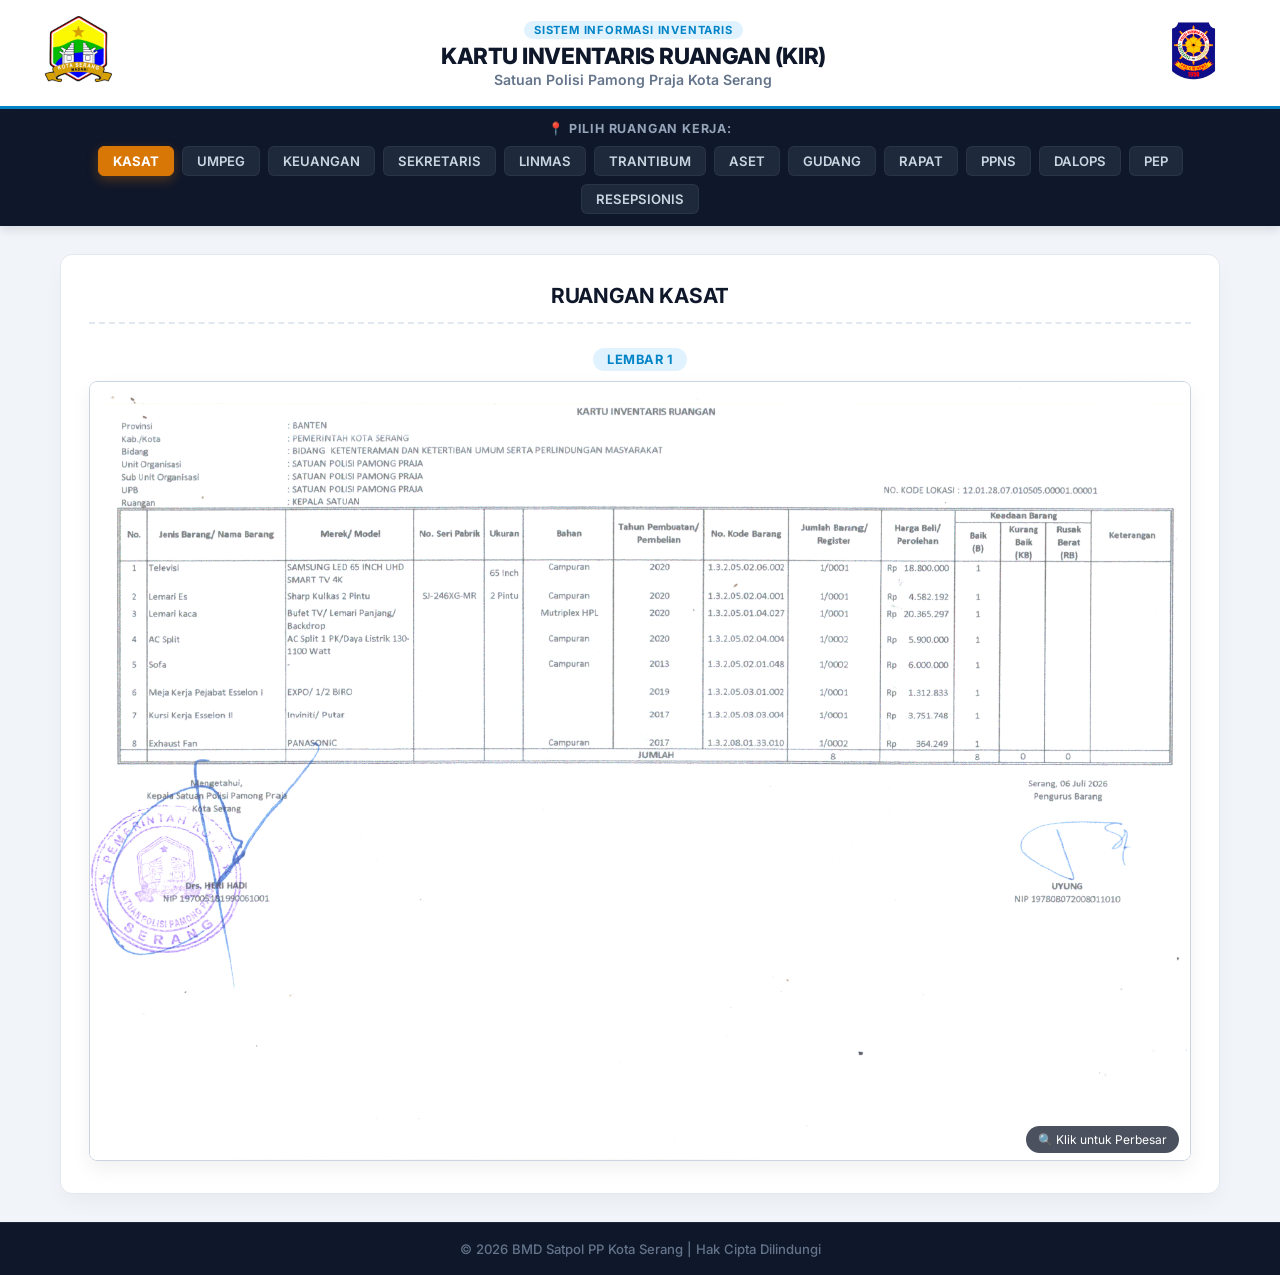
==== index.html @ b56b119c "Update index.html" ====
<!DOCTYPE html>
<html lang="id">
<head>
  <meta charset="UTF-8">
  <meta name="viewport" content="width=device-width, initial-scale=1.0, maximum-scale=1.0, user-scalable=no">
  <title>Sistem Kartu Inventaris Ruangan (KIR) - Satpol PP Kota Serang</title>
  
  <!-- Google Fonts -->
  <link rel="preconnect" href="https://fonts.googleapis.com">
  <link rel="preconnect" href="https://fonts.gstatic.com" crossorigin>
  <link href="https://fonts.googleapis.com/css2?family=Inter:wght@400;500;600;700;800&display=swap" rel="stylesheet">

  <!-- Panzoom Library -->
  <script src="https://unpkg.com/@panzoom/panzoom@4.5.1/dist/panzoom.min.js"></script>

  <style>
    /* RESET & BASE STYLES */
    * {
      margin: 0;
      padding: 0;
      box-sizing: border-box;
      font-family: 'Inter', system-ui, -apple-system, sans-serif;
    }

    body {
      background-color: #f1f5f9;
      color: #1e293b;
      display: flex;
      flex-direction: column;
      min-height: 100vh;
    }

    /* HEADER */
    .site-header {
      background: #ffffff;
      border-bottom: 3px solid #0284c7;
      padding: 16px 20px;
      box-shadow: 0 4px 15px rgba(0, 0, 0, 0.03);
    }

    .header-container {
      max-width: 1200px;
      margin: 0 auto;
      display: flex;
      justify-content: space-between;
      align-items: center;
      gap: 15px;
    }

    .logo-box { flex-shrink: 0; }
    .logo-box img { max-height: 70px; width: auto; object-fit: contain; }
    .header-title { text-align: center; flex: 1; }

    .badge-tag {
      display: inline-block;
      font-size: 0.7rem;
      font-weight: 700;
      letter-spacing: 0.8px;
      text-transform: uppercase;
      color: #0284c7;
      background-color: #e0f2fe;
      padding: 2px 10px;
      border-radius: 12px;
      margin-bottom: 4px;
    }

    .header-title h1 {
      font-size: 1.4rem;
      font-weight: 800;
      color: #0f172a;
      letter-spacing: -0.02em;
      line-height: 1.2;
    }

    .header-title p {
      font-size: 0.88rem;
      color: #64748b;
      font-weight: 600;
      margin-top: 2px;
    }

    /* NAVIGASI RUANGAN */
    .site-nav {
      background-color: #0f172a;
      padding: 12px 20px;
      box-shadow: 0 4px 10px rgba(0, 0, 0, 0.1);
    }

    .nav-container {
      max-width: 1200px;
      margin: 0 auto;
      display: flex;
      flex-direction: column;
      align-items: center;
      gap: 10px;
    }

    .nav-label {
      color: #94a3b8;
      font-size: 0.78rem;
      font-weight: 700;
      text-transform: uppercase;
      letter-spacing: 0.8px;
    }

    .nav-menu {
      list-style: none;
      display: flex;
      flex-wrap: wrap;
      justify-content: center;
      gap: 8px;
      width: 100%;
    }

    .nav-menu li button {
      background-color: #1e293b;
      color: #cbd5e1;
      border: 1px solid rgba(255, 255, 255, 0.05);
      padding: 6px 14px;
      font-size: 0.82rem;
      font-weight: 600;
      border-radius: 6px;
      cursor: pointer;
      transition: all 0.2s ease;
    }

    .nav-menu li button:hover {
      background-color: #0284c7;
      color: #ffffff;
      transform: translateY(-1px);
    }

    .nav-menu li button.active {
      background-color: #d97706;
      color: #ffffff;
      font-weight: 700;
      border-color: #d97706;
      box-shadow: 0 4px 12px rgba(217, 119, 6, 0.3);
    }

    /* KONTEN UTAMA */
    .main-content {
      flex: 1;
      padding: 28px 20px;
      max-width: 1200px;
      margin: 0 auto;
      width: 100%;
    }

    .card-container {
      background: #ffffff;
      padding: 28px;
      border-radius: 12px;
      box-shadow: 0 10px 25px -5px rgba(0, 0, 0, 0.05);
      border: 1px solid #e2e8f0;
    }

    .card-header {
      text-align: center;
      margin-bottom: 24px;
      border-bottom: 2px dashed #e2e8f0;
      padding-bottom: 14px;
    }

    .card-header h2 {
      font-size: 1.3rem;
      color: #0f172a;
      font-weight: 700;
      letter-spacing: -0.01em;
    }

    /* STACK LAYOUT GAMBAR */
    .image-wrapper.stack-layout {
      display: flex;
      flex-direction: column;
      align-items: center;
      gap: 30px;
    }

    .kir-item {
      width: 100%;
      display: flex;
      flex-direction: column;
      align-items: center;
    }

    .page-label {
      display: inline-block;
      font-weight: 700;
      color: #0284c7;
      font-size: 0.8rem;
      margin-bottom: 10px;
      background-color: #e0f2fe;
      padding: 4px 14px;
      border-radius: 20px;
      text-transform: uppercase;
      letter-spacing: 0.5px;
    }

    .image-container {
      position: relative;
      cursor: zoom-in;
      display: inline-block;
      max-width: 100%;
    }

    .kir-image {
      max-width: 100%;
      height: auto;
      border: 1px solid #cbd5e1;
      border-radius: 8px;
      box-shadow: 0 8px 20px rgba(0, 0, 0, 0.06);
      transition: transform 0.2s ease;
      /* Ringan di RAM */
      will-change: transform;
    }

    .image-container:hover .kir-image {
      transform: scale(1.01);
    }

    .zoom-hint {
      position: absolute;
      bottom: 12px;
      right: 12px;
      background: rgba(15, 23, 42, 0.75);
      color: #fff;
      font-size: 0.75rem;
      padding: 6px 12px;
      border-radius: 20px;
      backdrop-filter: blur(4px);
      pointer-events: none;
    }

    /* MODAL LIGHTBOX FULLSCREEN */
    .modal-overlay {
      display: none;
      position: fixed;
      z-index: 9999;
      left: 0;
      top: 0;
      width: 100%;
      height: 100%;
      background-color: rgba(15, 23, 42, 0.96);
      backdrop-filter: blur(5px);
      overflow: hidden;
      touch-action: none;
    }

    .modal-overlay.active {
      display: flex;
      justify-content: center;
      align-items: center;
    }

    .modal-controls {
      position: absolute;
      top: 20px;
      left: 50%;
      transform: translateX(-50%);
      display: flex;
      gap: 10px;
      z-index: 10001;
      background: rgba(30, 41, 59, 0.85);
      padding: 8px 16px;
      border-radius: 30px;
      border: 1px solid rgba(255, 255, 255, 0.1);
      box-shadow: 0 10px 25px rgba(0,0,0,0.3);
      align-items: center;
    }

    .modal-btn {
      background: #1e293b;
      color: #ffffff;
      border: 1px solid rgba(255, 255, 255, 0.2);
      padding: 8px 16px;
      font-size: 0.85rem;
      font-weight: 600;
      border-radius: 20px;
      cursor: pointer;
      transition: all 0.2s ease;
    }

    .modal-btn:hover {
      background: #0284c7;
    }

    .modal-btn.close-btn {
      background: #ef4444;
      border-color: #ef4444;
    }

    .modal-btn.close-btn:hover {
      background: #dc2626;
    }

    /* TOMBOL NAVIGASI LEMBAR DALAM MODAL */
    .modal-nav-btn {
      position: absolute;
      top: 50%;
      transform: translateY(-50%);
      z-index: 10001;
      background: rgba(30, 41, 59, 0.8);
      color: #ffffff;
      border: 1px solid rgba(255, 255, 255, 0.2);
      width: 48px;
      height: 48px;
      border-radius: 50%;
      font-size: 1.2rem;
      display: flex;
      justify-content: center;
      align-items: center;
      cursor: pointer;
      transition: all 0.2s ease;
      box-shadow: 0 4px 15px rgba(0,0,0,0.4);
    }

    .modal-nav-btn:hover {
      background: #0284c7;
      transform: translateY(-50%) scale(1.1);
    }

    .modal-nav-prev { left: 20px; }
    .modal-nav-next { right: 20px; }

    .modal-page-info {
      color: #38bdf8;
      font-size: 0.85rem;
      font-weight: 700;
      padding: 0 8px;
    }

    .modal-img-viewport {
      width: 100vw;
      height: 100vh;
      display: flex;
      justify-content: center;
      align-items: center;
      overflow: hidden;
      touch-action: none;
    }

    .panzoom-wrapper {
      width: 100%;
      height: 100%;
      display: flex;
      justify-content: center;
      align-items: center;
      will-change: transform;
    }

    .panzoom-wrapper img {
      max-width: 90vw;
      max-height: 85vh;
      object-fit: contain;
      border-radius: 4px;
      box-shadow: 0 20px 25px -5px rgba(0,0,0,0.5);
    }

    /* FOOTER */
    .site-footer {
      background-color: #0f172a;
      color: #64748b;
      text-align: center;
      padding: 18px 20px;
      font-size: 0.82rem;
      font-weight: 500;
      margin-top: auto;
      border-top: 1px solid #1e293b;
    }

    /* RESPONSIVE DESIGN (HP) */
    @media (max-width: 768px) {
      .site-header { padding: 10px 12px; }
      .header-container { flex-direction: row !important; justify-content: space-between; align-items: center; gap: 6px; }
      .logo-box img { max-height: 42px; }
      .badge-tag { font-size: 0.58rem; padding: 1px 6px; margin-bottom: 2px; }
      .header-title h1 { font-size: 0.85rem; line-height: 1.15; }
      .header-title p { font-size: 0.68rem; }
      .main-content { padding: 15px 10px; }
      .card-container { padding: 15px 10px; }
      .nav-menu li button { font-size: 0.75rem; padding: 5px 10px; }
      .modal-controls { top: 10px; width: 95%; justify-content: center; flex-wrap: wrap; gap: 4px; padding: 6px 10px; }
      .modal-btn { padding: 5px 8px; font-size: 0.7rem; }
      .modal-nav-btn { width: 38px; height: 38px; font-size: 1rem; }
      .modal-nav-prev { left: 8px; }
      .modal-nav-next { right: 8px; }
    }
  </style>
</head>
<body>

  <!-- HEADER -->
  <header class="site-header">
    <div class="header-container">
      <div class="logo-box logo-left">
        <img src="kotaserang.png" alt="Logo Kota Serang">
      </div>
      
      <div class="header-title">
        <span class="badge-tag">Sistem Informasi Inventaris</span>
        <h1>KARTU INVENTARIS RUANGAN (KIR)</h1>
        <p>Satuan Polisi Pamong Praja Kota Serang</p>
      </div>

      <div class="logo-box logo-right">
        <img src="polpp.png" alt="Logo Satpol PP">
      </div>
    </div>
  </header>

  <!-- NAVIGASI RUANGAN -->
  <nav class="site-nav">
    <div class="nav-container">
      <span class="nav-label">📍 Pilih Ruangan Kerja:</span>
      <ul class="nav-menu">
        <li><button class="nav-btn active" onclick="gantiRuangan('KASAT', 'kasat.png', '', event)">KASAT</button></li>
        <li><button class="nav-btn" onclick="gantiRuangan('UMPEG', 'umpeg-1.png', 'umpeg-2.png', event)">UMPEG</button></li>
        <li><button class="nav-btn" onclick="gantiRuangan('KEUANGAN', 'keuangan-1.png', 'keuangan-2.png', event)">KEUANGAN</button></li>
        <li><button class="nav-btn" onclick="gantiRuangan('SEKRETARIS', 'sekretaris.png', '', event)">SEKRETARIS</button></li>
        <li><button class="nav-btn" onclick="gantiRuangan('LINMAS', 'linmas-1.png', 'linmas-2.png', event)">LINMAS</button></li>
        <li><button class="nav-btn" onclick="gantiRuangan('TRANTIBUM', 'trantibum-1.png', 'trantibum-2.png', event)">TRANTIBUM</button></li>
        <li><button class="nav-btn" onclick="gantiRuangan('ASET', 'aset-1.png', 'aset-2.png', event)">ASET</button></li>
        <li><button class="nav-btn" onclick="gantiRuangan('GUDANG', 'gudang-1.png', 'gudang-2.png', event)">GUDANG</button></li>
        <li><button class="nav-btn" onclick="gantiRuangan('RAPAT', 'rapat.png', '', event)">RAPAT</button></li>
        <li><button class="nav-btn" onclick="gantiRuangan('PPNS', 'ppns.png', '', event)">PPNS</button></li>
        <li><button class="nav-btn" onclick="gantiRuangan('DALOPS', 'dalops.png', '', event)">DALOPS</button></li>
        <li><button class="nav-btn" onclick="gantiRuangan('PEP', 'pep.png', '', event)">PEP</button></li>
        <li><button class="nav-btn" onclick="gantiRuangan('RESEPSIONIS', 'resepsionis.png', '', event)">RESEPSIONIS</button></li>
      </ul>
    </div>
  </nav>

  <!-- KONTEN UTAMA -->
  <main class="main-content">
    <section class="card-container">
      <div class="card-header">
        <h2 id="judul-ruangan">RUANGAN KASAT</h2>
      </div>
      
      <div class="image-wrapper stack-layout">
        
        <!-- Lembar 1 -->
        <div class="kir-item" id="container-lembar-1">
          <span class="page-label" id="label-lembar-1">Lembar 1</span>
          <div class="image-container" onclick="bukaZoom(1)">
            <img id="gambar-kir-1" src="kasat.png" alt="Gambar KIR Lembar 1" class="kir-image" loading="lazy">
            <span class="zoom-hint">🔍 Klik untuk Perbesar</span>
          </div>
        </div>

        <!-- Lembar 2 -->
        <div class="kir-item" id="container-lembar-2" style="display: none;">
          <span class="page-label">Lembar 2</span>
          <div class="image-container" onclick="bukaZoom(2)">
            <img id="gambar-kir-2" src="" alt="Gambar KIR Lembar 2" class="kir-image" loading="lazy">
            <span class="zoom-hint">🔍 Klik untuk Perbesar</span>
          </div>
        </div>

      </div>
    </section>
  </main>

  <!-- MODAL FULLSCREEN ZOOM -->
  <div id="modal-zoom" class="modal-overlay">
    <!-- Kontrol Atas -->
    <div class="modal-controls">
      <button class="modal-btn" onclick="zoomInSafe()">➕ Zoom In</button>
      <button class="modal-btn" onclick="zoomOutSafe()">➖ Zoom Out</button>
      <button class="modal-btn" onclick="resetSafe()">🔄 Reset</button>
      <span class="modal-page-info" id="modal-page-indicator">Hal 1/2</span>
      <button class="modal-btn close-btn" onclick="tutupZoom()">✖ Tutup (Esc)</button>
    </div>

    <!-- Navigasi Panah Samping (Layar Modal) -->
    <button class="modal-nav-btn modal-nav-prev" id="btn-modal-prev" onclick="pindahLembarModal(-1)">❮</button>
    <button class="modal-nav-btn modal-nav-next" id="btn-modal-next" onclick="pindahLembarModal(1)">❯</button>

    <div class="modal-img-viewport" id="viewport-container">
      <div class="panzoom-wrapper" id="panzoom-target">
        <img id="img-modal-target" src="" alt="Zoom KIR">
      </div>
    </div>
  </div>

  <!-- FOOTER -->
  <footer class="site-footer">
    <p>&copy; 2026 BMD Satpol PP Kota Serang | Hak Cipta Dilindungi</p>
  </footer>

  <!-- JAVASCRIPT MEMORY OPTIMIZED ENGINE -->
  <script>
    let panzoomInstance = null;
    let lembarAktifModal = 1;
    let totalLembarRuangan = 1;

    const target = document.getElementById('panzoom-target');
    const viewportContainer = document.getElementById('viewport-container');
    const imgModalTarget = document.getElementById('img-modal-target');

    // Fungsi pembersihan memori Panzoom & Event Wheel
    function cleanupPanzoom() {
      if (panzoomInstance) {
        try {
          viewportContainer.removeEventListener('wheel', panzoomInstance.zoomWithWheel);
          panzoomInstance.destroy();
        } catch (err) {
          console.warn('Cleanup error:', err);
        }
        panzoomInstance = null;
      }
    }

    function initPanzoom() {
      cleanupPanzoom(); // Hapus instance lama dari RAM
      
      panzoomInstance = Panzoom(target, {
        maxScale: 4,
        minScale: 1,
        contain: 'outside',
        startScale: 1,
        cursor: 'move',
        step: 0.3
      });

      viewportContainer.addEventListener('wheel', panzoomInstance.zoomWithWheel, { passive: true });
    }

    function zoomInSafe() { if (panzoomInstance) panzoomInstance.zoomIn(); }
    function zoomOutSafe() { if (panzoomInstance) panzoomInstance.zoomOut(); }
    function resetSafe() { if (panzoomInstance) panzoomInstance.reset(); }

    function gantiRuangan(namaRuangan, gambar1, gambar2, evt) {
      document.getElementById('judul-ruangan').innerText = 'RUANGAN ' + namaRuangan;
      
      const img1 = document.getElementById('gambar-kir-1');
      const img2 = document.getElementById('gambar-kir-2');
      const containerLembar2 = document.getElementById('container-lembar-2');
      const labelLembar1 = document.getElementById('label-lembar-1');

      img1.src = gambar1;

      if (gambar2 && gambar2 !== '') {
        img2.src = gambar2;
        containerLembar2.style.display = 'flex';
        labelLembar1.style.display = 'inline-block';
        labelLembar1.innerText = 'Lembar 1';
        totalLembarRuangan = 2;
      } else {
        img2.src = ''; // Kosongkan src untuk melepas memori RAM
        containerLembar2.style.display = 'none';
        labelLembar1.style.display = 'none';
        totalLembarRuangan = 1;
      }

      const buttons = document.querySelectorAll('.nav-btn');
      buttons.forEach(btn => btn.classList.remove('active'));
      if (evt && evt.target) {
        evt.target.classList.add('active');
      }
    }

    function bukaZoom(nomorLembar) {
      lembarAktifModal = nomorLembar;
      updateTampilanModal();

      document.getElementById('modal-zoom').classList.add('active');
      document.body.style.overflow = 'hidden';

      // Inisialisasi setelah modal terlihat sempurna
      requestAnimationFrame(() => {
        initPanzoom();
      });
    }

    function pindahLembarModal(direction) {
      let lembarBaru = lembarAktifModal + direction;
      if (lembarBaru >= 1 && lembarBaru <= totalLembarRuangan) {
        lembarAktifModal = lembarBaru;
        updateTampilanModal();
        if (panzoomInstance) {
          panzoomInstance.reset();
        }
      }
    }

    function updateTampilanModal() {
      const srcGambar = document.getElementById('gambar-kir-' + lembarAktifModal).src;
      imgModalTarget.src = srcGambar;

      const btnPrev = document.getElementById('btn-modal-prev');
      const btnNext = document.getElementById('btn-modal-next');
      const indicator = document.getElementById('modal-page-indicator');

      if (totalLembarRuangan > 1) {
        btnPrev.style.display = lembarAktifModal === 1 ? 'none' : 'flex';
        btnNext.style.display = lembarAktifModal === totalLembarRuangan ? 'none' : 'flex';
        indicator.style.display = 'inline-block';
        indicator.innerText = `Hal ${lembarAktifModal}/${totalLembarRuangan}`;
      } else {
        btnPrev.style.display = 'none';
        btnNext.style.display = 'none';
        indicator.style.display = 'none';
      }
    }

    function tutupZoom() {
      document.getElementById('modal-zoom').classList.remove('active');
      document.body.style.overflow = 'auto';

      // PEMBERSIHAN MEMORI RAM (GARBAGE COLLECTION BROWSER)
      cleanupPanzoom();
      imgModalTarget.src = ''; // Putus tautan gambar dari layar
    }

    document.addEventListener('keydown', function(e) {
      const modal = document.getElementById('modal-zoom');
      if (!modal.classList.contains('active')) return;

      if (e.key === 'Escape') tutupZoom();
      if (e.key === 'ArrowLeft') pindahLembarModal(-1);
      if (e.key === 'ArrowRight') pindahLembarModal(1);
    });
  </script>

</body>
</html>
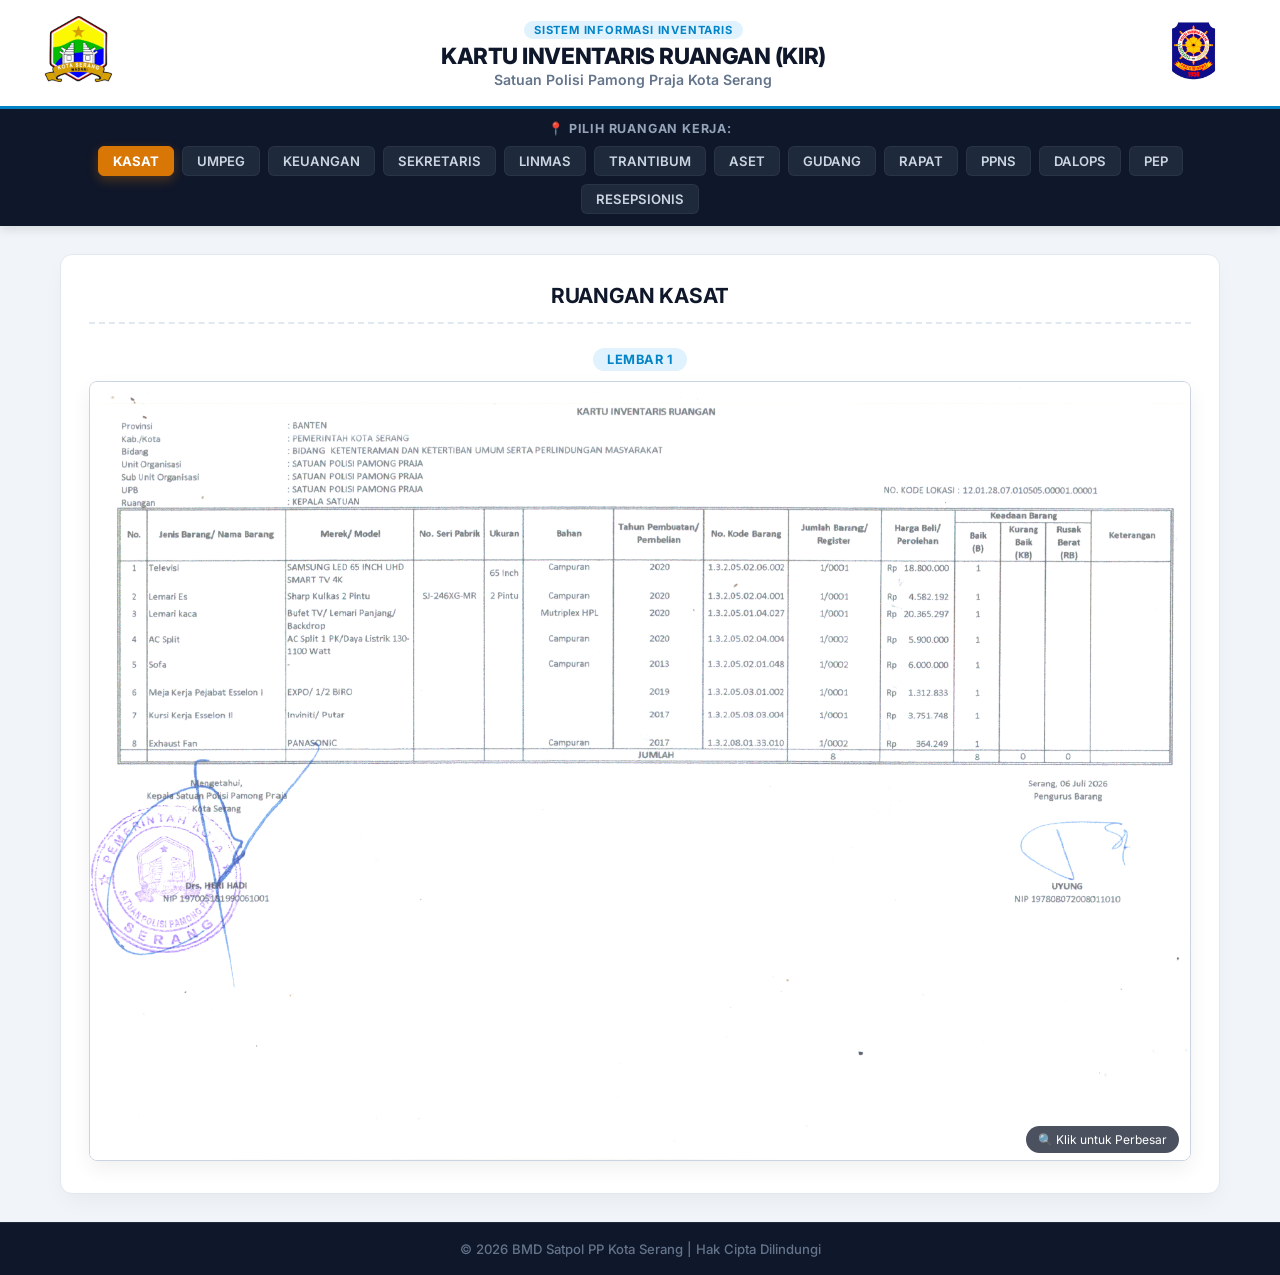
==== commit c8be304a: "Update index.html" ====
--- a/index.html
+++ b/index.html
@@ -10,7 +10,7 @@
   <link rel="preconnect" href="https://fonts.gstatic.com" crossorigin>
   <link href="https://fonts.googleapis.com/css2?family=Inter:wght@400;500;600;700;800&display=swap" rel="stylesheet">
 
-  <!-- Panzoom Library -->
+  <!-- Panzoom Library untuk Zoom Touch Screen Stabil -->
   <script src="https://unpkg.com/@panzoom/panzoom@4.5.1/dist/panzoom.min.js"></script>
 
   <style>
@@ -211,8 +211,8 @@
       border-radius: 8px;
       box-shadow: 0 8px 20px rgba(0, 0, 0, 0.06);
       transition: transform 0.2s ease;
-      /* Ringan di RAM */
-      will-change: transform;
+      image-rendering: -webkit-optimize-contrast;
+      image-rendering: crisp-edges;
     }
 
     .image-container:hover .kir-image {
@@ -346,7 +346,6 @@
       display: flex;
       justify-content: center;
       align-items: center;
-      will-change: transform;
     }
 
     .panzoom-wrapper img {
@@ -355,6 +354,8 @@
       object-fit: contain;
       border-radius: 4px;
       box-shadow: 0 20px 25px -5px rgba(0,0,0,0.5);
+      image-rendering: -webkit-optimize-contrast;
+      image-rendering: high-quality;
     }
 
     /* FOOTER */
@@ -466,9 +467,9 @@
   <div id="modal-zoom" class="modal-overlay">
     <!-- Kontrol Atas -->
     <div class="modal-controls">
-      <button class="modal-btn" onclick="zoomInSafe()">➕ Zoom In</button>
-      <button class="modal-btn" onclick="zoomOutSafe()">➖ Zoom Out</button>
-      <button class="modal-btn" onclick="resetSafe()">🔄 Reset</button>
+      <button class="modal-btn" onclick="panzoom.zoomIn()">➕ Zoom In</button>
+      <button class="modal-btn" onclick="panzoom.zoomOut()">➖ Zoom Out</button>
+      <button class="modal-btn" onclick="panzoom.reset()">🔄 Reset</button>
       <span class="modal-page-info" id="modal-page-indicator">Hal 1/2</span>
       <button class="modal-btn close-btn" onclick="tutupZoom()">✖ Tutup (Esc)</button>
     </div>
@@ -489,34 +490,20 @@
     <p>&copy; 2026 BMD Satpol PP Kota Serang | Hak Cipta Dilindungi</p>
   </footer>
 
-  <!-- JAVASCRIPT MEMORY OPTIMIZED ENGINE -->
+  <!-- JAVASCRIPT LOGIK NAVIGASI MODAL & ZOOM -->
   <script>
-    let panzoomInstance = null;
+    let panzoom;
     let lembarAktifModal = 1;
     let totalLembarRuangan = 1;
 
     const target = document.getElementById('panzoom-target');
     const viewportContainer = document.getElementById('viewport-container');
-    const imgModalTarget = document.getElementById('img-modal-target');
-
-    // Fungsi pembersihan memori Panzoom & Event Wheel
-    function cleanupPanzoom() {
-      if (panzoomInstance) {
-        try {
-          viewportContainer.removeEventListener('wheel', panzoomInstance.zoomWithWheel);
-          panzoomInstance.destroy();
-        } catch (err) {
-          console.warn('Cleanup error:', err);
-        }
-        panzoomInstance = null;
-      }
-    }
 
     function initPanzoom() {
-      cleanupPanzoom(); // Hapus instance lama dari RAM
+      if (panzoom) panzoom.destroy();
       
-      panzoomInstance = Panzoom(target, {
-        maxScale: 4,
+      panzoom = Panzoom(target, {
+        maxScale: 6,
         minScale: 1,
         contain: 'outside',
         startScale: 1,
@@ -524,31 +511,23 @@
         step: 0.3
       });
 
-      viewportContainer.addEventListener('wheel', panzoomInstance.zoomWithWheel, { passive: true });
-    }
-
-    function zoomInSafe() { if (panzoomInstance) panzoomInstance.zoomIn(); }
-    function zoomOutSafe() { if (panzoomInstance) panzoomInstance.zoomOut(); }
-    function resetSafe() { if (panzoomInstance) panzoomInstance.reset(); }
+      viewportContainer.addEventListener('wheel', panzoom.zoomWithWheel);
+    }
 
     function gantiRuangan(namaRuangan, gambar1, gambar2, evt) {
       document.getElementById('judul-ruangan').innerText = 'RUANGAN ' + namaRuangan;
-      
-      const img1 = document.getElementById('gambar-kir-1');
-      const img2 = document.getElementById('gambar-kir-2');
+      document.getElementById('gambar-kir-1').src = gambar1;
+
       const containerLembar2 = document.getElementById('container-lembar-2');
       const labelLembar1 = document.getElementById('label-lembar-1');
 
-      img1.src = gambar1;
-
       if (gambar2 && gambar2 !== '') {
-        img2.src = gambar2;
+        document.getElementById('gambar-kir-2').src = gambar2;
         containerLembar2.style.display = 'flex';
         labelLembar1.style.display = 'inline-block';
         labelLembar1.innerText = 'Lembar 1';
         totalLembarRuangan = 2;
       } else {
-        img2.src = ''; // Kosongkan src untuk melepas memori RAM
         containerLembar2.style.display = 'none';
         labelLembar1.style.display = 'none';
         totalLembarRuangan = 1;
@@ -568,10 +547,10 @@
       document.getElementById('modal-zoom').classList.add('active');
       document.body.style.overflow = 'hidden';
 
-      // Inisialisasi setelah modal terlihat sempurna
-      requestAnimationFrame(() => {
+      setTimeout(() => {
         initPanzoom();
-      });
+        panzoom.reset();
+      }, 50);
     }
 
     function pindahLembarModal(direction) {
@@ -579,15 +558,14 @@
       if (lembarBaru >= 1 && lembarBaru <= totalLembarRuangan) {
         lembarAktifModal = lembarBaru;
         updateTampilanModal();
-        if (panzoomInstance) {
-          panzoomInstance.reset();
-        }
+        if (panzoom) panzoom.reset();
       }
     }
 
     function updateTampilanModal() {
+      const imgTarget = document.getElementById('img-modal-target');
       const srcGambar = document.getElementById('gambar-kir-' + lembarAktifModal).src;
-      imgModalTarget.src = srcGambar;
+      imgTarget.src = srcGambar;
 
       const btnPrev = document.getElementById('btn-modal-prev');
       const btnNext = document.getElementById('btn-modal-next');
@@ -608,16 +586,10 @@
     function tutupZoom() {
       document.getElementById('modal-zoom').classList.remove('active');
       document.body.style.overflow = 'auto';
-
-      // PEMBERSIHAN MEMORI RAM (GARBAGE COLLECTION BROWSER)
-      cleanupPanzoom();
-      imgModalTarget.src = ''; // Putus tautan gambar dari layar
+      if (panzoom) panzoom.reset();
     }
 
     document.addEventListener('keydown', function(e) {
-      const modal = document.getElementById('modal-zoom');
-      if (!modal.classList.contains('active')) return;
-
       if (e.key === 'Escape') tutupZoom();
       if (e.key === 'ArrowLeft') pindahLembarModal(-1);
       if (e.key === 'ArrowRight') pindahLembarModal(1);
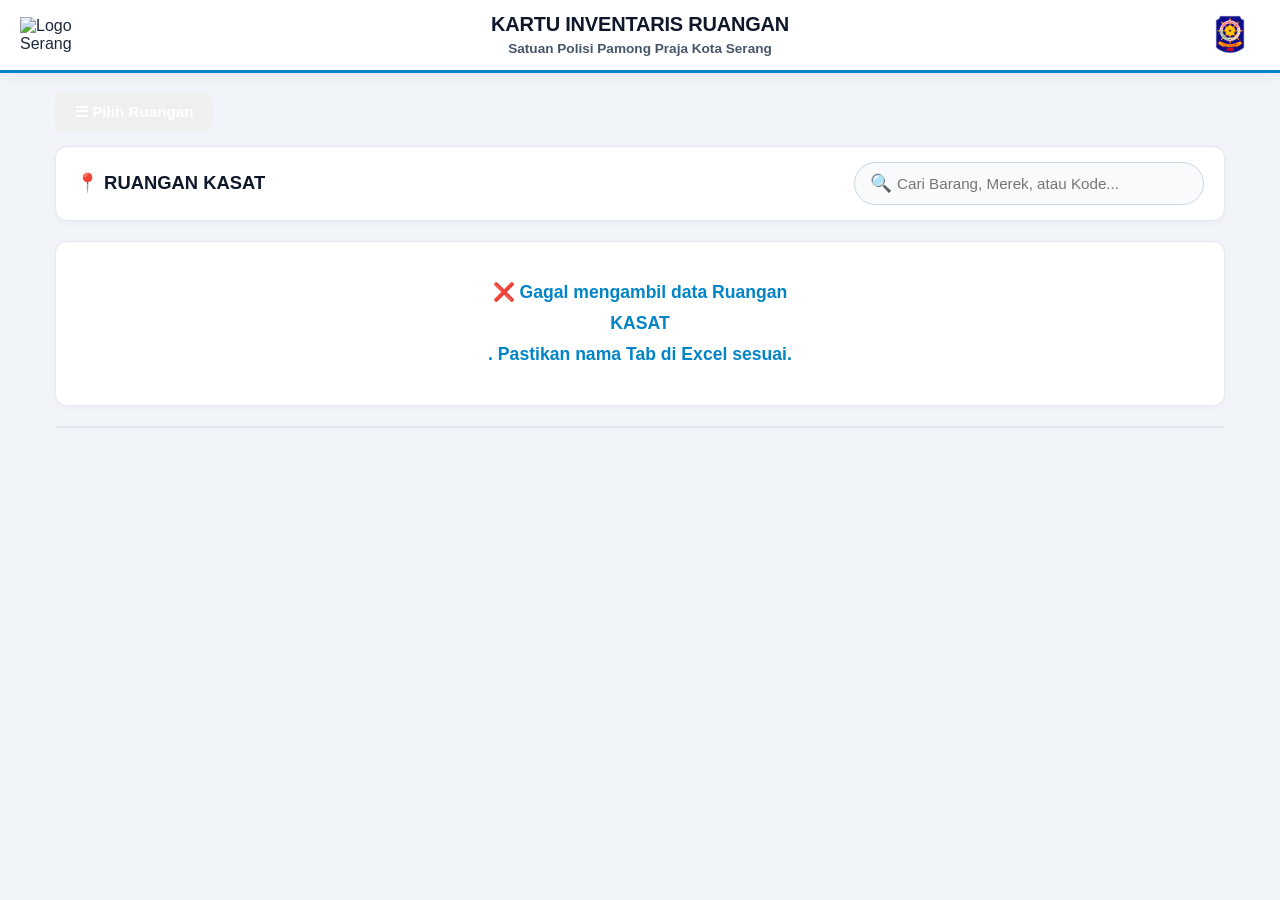
==== commit 61071d3b: "Create index.html" ====
--- a/index.html
+++ b/index.html
@@ -1,600 +1,382 @@
-<!DOCTYPE html>
-<html lang="id">
-<head>
-  <meta charset="UTF-8">
-  <meta name="viewport" content="width=device-width, initial-scale=1.0, maximum-scale=1.0, user-scalable=no">
-  <title>Sistem Kartu Inventaris Ruangan (KIR) - Satpol PP Kota Serang</title>
-  
-  <!-- Google Fonts -->
-  <link rel="preconnect" href="https://fonts.googleapis.com">
-  <link rel="preconnect" href="https://fonts.gstatic.com" crossorigin>
-  <link href="https://fonts.googleapis.com/css2?family=Inter:wght@400;500;600;700;800&display=swap" rel="stylesheet">
-
-  <!-- Panzoom Library untuk Zoom Touch Screen Stabil -->
-  <script src="https://unpkg.com/@panzoom/panzoom@4.5.1/dist/panzoom.min.js"></script>
-
-  <style>
-    /* RESET & BASE STYLES */
-    * {
-      margin: 0;
-      padding: 0;
-      box-sizing: border-box;
-      font-family: 'Inter', system-ui, -apple-system, sans-serif;
-    }
-
-    body {
-      background-color: #f1f5f9;
-      color: #1e293b;
-      display: flex;
-      flex-direction: column;
-      min-height: 100vh;
-    }
-
-    /* HEADER */
-    .site-header {
-      background: #ffffff;
-      border-bottom: 3px solid #0284c7;
-      padding: 16px 20px;
-      box-shadow: 0 4px 15px rgba(0, 0, 0, 0.03);
-    }
-
-    .header-container {
-      max-width: 1200px;
-      margin: 0 auto;
-      display: flex;
-      justify-content: space-between;
-      align-items: center;
-      gap: 15px;
-    }
-
-    .logo-box { flex-shrink: 0; }
-    .logo-box img { max-height: 70px; width: auto; object-fit: contain; }
-    .header-title { text-align: center; flex: 1; }
-
-    .badge-tag {
-      display: inline-block;
-      font-size: 0.7rem;
-      font-weight: 700;
-      letter-spacing: 0.8px;
-      text-transform: uppercase;
-      color: #0284c7;
-      background-color: #e0f2fe;
-      padding: 2px 10px;
-      border-radius: 12px;
-      margin-bottom: 4px;
-    }
-
-    .header-title h1 {
-      font-size: 1.4rem;
-      font-weight: 800;
-      color: #0f172a;
-      letter-spacing: -0.02em;
-      line-height: 1.2;
-    }
-
-    .header-title p {
-      font-size: 0.88rem;
-      color: #64748b;
-      font-weight: 600;
-      margin-top: 2px;
-    }
-
-    /* NAVIGASI RUANGAN */
-    .site-nav {
-      background-color: #0f172a;
-      padding: 12px 20px;
-      box-shadow: 0 4px 10px rgba(0, 0, 0, 0.1);
-    }
-
-    .nav-container {
-      max-width: 1200px;
-      margin: 0 auto;
-      display: flex;
-      flex-direction: column;
-      align-items: center;
-      gap: 10px;
-    }
-
-    .nav-label {
-      color: #94a3b8;
-      font-size: 0.78rem;
-      font-weight: 700;
-      text-transform: uppercase;
-      letter-spacing: 0.8px;
-    }
-
-    .nav-menu {
-      list-style: none;
-      display: flex;
-      flex-wrap: wrap;
-      justify-content: center;
-      gap: 8px;
-      width: 100%;
-    }
-
-    .nav-menu li button {
-      background-color: #1e293b;
-      color: #cbd5e1;
-      border: 1px solid rgba(255, 255, 255, 0.05);
-      padding: 6px 14px;
-      font-size: 0.82rem;
-      font-weight: 600;
-      border-radius: 6px;
-      cursor: pointer;
-      transition: all 0.2s ease;
-    }
-
-    .nav-menu li button:hover {
-      background-color: #0284c7;
-      color: #ffffff;
-      transform: translateY(-1px);
-    }
-
-    .nav-menu li button.active {
-      background-color: #d97706;
-      color: #ffffff;
-      font-weight: 700;
-      border-color: #d97706;
-      box-shadow: 0 4px 12px rgba(217, 119, 6, 0.3);
-    }
-
-    /* KONTEN UTAMA */
-    .main-content {
-      flex: 1;
-      padding: 28px 20px;
-      max-width: 1200px;
-      margin: 0 auto;
-      width: 100%;
-    }
-
-    .card-container {
-      background: #ffffff;
-      padding: 28px;
-      border-radius: 12px;
-      box-shadow: 0 10px 25px -5px rgba(0, 0, 0, 0.05);
-      border: 1px solid #e2e8f0;
-    }
-
-    .card-header {
-      text-align: center;
-      margin-bottom: 24px;
-      border-bottom: 2px dashed #e2e8f0;
-      padding-bottom: 14px;
-    }
-
-    .card-header h2 {
-      font-size: 1.3rem;
-      color: #0f172a;
-      font-weight: 700;
-      letter-spacing: -0.01em;
-    }
-
-    /* STACK LAYOUT GAMBAR */
-    .image-wrapper.stack-layout {
-      display: flex;
-      flex-direction: column;
-      align-items: center;
-      gap: 30px;
-    }
-
-    .kir-item {
-      width: 100%;
-      display: flex;
-      flex-direction: column;
-      align-items: center;
-    }
-
-    .page-label {
-      display: inline-block;
-      font-weight: 700;
-      color: #0284c7;
-      font-size: 0.8rem;
-      margin-bottom: 10px;
-      background-color: #e0f2fe;
-      padding: 4px 14px;
-      border-radius: 20px;
-      text-transform: uppercase;
-      letter-spacing: 0.5px;
-    }
-
-    .image-container {
-      position: relative;
-      cursor: zoom-in;
-      display: inline-block;
-      max-width: 100%;
-    }
-
-    .kir-image {
-      max-width: 100%;
-      height: auto;
-      border: 1px solid #cbd5e1;
-      border-radius: 8px;
-      box-shadow: 0 8px 20px rgba(0, 0, 0, 0.06);
-      transition: transform 0.2s ease;
-      image-rendering: -webkit-optimize-contrast;
-      image-rendering: crisp-edges;
-    }
-
-    .image-container:hover .kir-image {
-      transform: scale(1.01);
-    }
-
-    .zoom-hint {
-      position: absolute;
-      bottom: 12px;
-      right: 12px;
-      background: rgba(15, 23, 42, 0.75);
-      color: #fff;
-      font-size: 0.75rem;
-      padding: 6px 12px;
-      border-radius: 20px;
-      backdrop-filter: blur(4px);
-      pointer-events: none;
-    }
-
-    /* MODAL LIGHTBOX FULLSCREEN */
-    .modal-overlay {
-      display: none;
-      position: fixed;
-      z-index: 9999;
-      left: 0;
-      top: 0;
-      width: 100%;
-      height: 100%;
-      background-color: rgba(15, 23, 42, 0.96);
-      backdrop-filter: blur(5px);
-      overflow: hidden;
-      touch-action: none;
-    }
-
-    .modal-overlay.active {
-      display: flex;
-      justify-content: center;
-      align-items: center;
-    }
-
-    .modal-controls {
-      position: absolute;
-      top: 20px;
-      left: 50%;
-      transform: translateX(-50%);
-      display: flex;
-      gap: 10px;
-      z-index: 10001;
-      background: rgba(30, 41, 59, 0.85);
-      padding: 8px 16px;
-      border-radius: 30px;
-      border: 1px solid rgba(255, 255, 255, 0.1);
-      box-shadow: 0 10px 25px rgba(0,0,0,0.3);
-      align-items: center;
-    }
-
-    .modal-btn {
-      background: #1e293b;
-      color: #ffffff;
-      border: 1px solid rgba(255, 255, 255, 0.2);
-      padding: 8px 16px;
-      font-size: 0.85rem;
-      font-weight: 600;
-      border-radius: 20px;
-      cursor: pointer;
-      transition: all 0.2s ease;
-    }
-
-    .modal-btn:hover {
-      background: #0284c7;
-    }
-
-    .modal-btn.close-btn {
-      background: #ef4444;
-      border-color: #ef4444;
-    }
-
-    .modal-btn.close-btn:hover {
-      background: #dc2626;
-    }
-
-    /* TOMBOL NAVIGASI LEMBAR DALAM MODAL */
-    .modal-nav-btn {
-      position: absolute;
-      top: 50%;
-      transform: translateY(-50%);
-      z-index: 10001;
-      background: rgba(30, 41, 59, 0.8);
-      color: #ffffff;
-      border: 1px solid rgba(255, 255, 255, 0.2);
-      width: 48px;
-      height: 48px;
-      border-radius: 50%;
-      font-size: 1.2rem;
-      display: flex;
-      justify-content: center;
-      align-items: center;
-      cursor: pointer;
-      transition: all 0.2s ease;
-      box-shadow: 0 4px 15px rgba(0,0,0,0.4);
-    }
-
-    .modal-nav-btn:hover {
-      background: #0284c7;
-      transform: translateY(-50%) scale(1.1);
-    }
-
-    .modal-nav-prev { left: 20px; }
-    .modal-nav-next { right: 20px; }
-
-    .modal-page-info {
-      color: #38bdf8;
-      font-size: 0.85rem;
-      font-weight: 700;
-      padding: 0 8px;
-    }
-
-    .modal-img-viewport {
-      width: 100vw;
-      height: 100vh;
-      display: flex;
-      justify-content: center;
-      align-items: center;
-      overflow: hidden;
-      touch-action: none;
-    }
-
-    .panzoom-wrapper {
-      width: 100%;
-      height: 100%;
-      display: flex;
-      justify-content: center;
-      align-items: center;
-    }
-
-    .panzoom-wrapper img {
-      max-width: 90vw;
-      max-height: 85vh;
-      object-fit: contain;
-      border-radius: 4px;
-      box-shadow: 0 20px 25px -5px rgba(0,0,0,0.5);
-      image-rendering: -webkit-optimize-contrast;
-      image-rendering: high-quality;
-    }
-
-    /* FOOTER */
-    .site-footer {
-      background-color: #0f172a;
-      color: #64748b;
-      text-align: center;
-      padding: 18px 20px;
-      font-size: 0.82rem;
-      font-weight: 500;
-      margin-top: auto;
-      border-top: 1px solid #1e293b;
-    }
-
-    /* RESPONSIVE DESIGN (HP) */
-    @media (max-width: 768px) {
-      .site-header { padding: 10px 12px; }
-      .header-container { flex-direction: row !important; justify-content: space-between; align-items: center; gap: 6px; }
-      .logo-box img { max-height: 42px; }
-      .badge-tag { font-size: 0.58rem; padding: 1px 6px; margin-bottom: 2px; }
-      .header-title h1 { font-size: 0.85rem; line-height: 1.15; }
-      .header-title p { font-size: 0.68rem; }
-      .main-content { padding: 15px 10px; }
-      .card-container { padding: 15px 10px; }
-      .nav-menu li button { font-size: 0.75rem; padding: 5px 10px; }
-      .modal-controls { top: 10px; width: 95%; justify-content: center; flex-wrap: wrap; gap: 4px; padding: 6px 10px; }
-      .modal-btn { padding: 5px 8px; font-size: 0.7rem; }
-      .modal-nav-btn { width: 38px; height: 38px; font-size: 1rem; }
-      .modal-nav-prev { left: 8px; }
-      .modal-nav-next { right: 8px; }
-    }
-  </style>
-</head>
-<body>
-
-  <!-- HEADER -->
-  <header class="site-header">
-    <div class="header-container">
-      <div class="logo-box logo-left">
-        <img src="kotaserang.png" alt="Logo Kota Serang">
-      </div>
-      
-      <div class="header-title">
-        <span class="badge-tag">Sistem Informasi Inventaris</span>
-        <h1>KARTU INVENTARIS RUANGAN (KIR)</h1>
-        <p>Satuan Polisi Pamong Praja Kota Serang</p>
-      </div>
-
-      <div class="logo-box logo-right">
-        <img src="polpp.png" alt="Logo Satpol PP">
-      </div>
-    </div>
-  </header>
-
-  <!-- NAVIGASI RUANGAN -->
-  <nav class="site-nav">
-    <div class="nav-container">
-      <span class="nav-label">📍 Pilih Ruangan Kerja:</span>
-      <ul class="nav-menu">
-        <li><button class="nav-btn active" onclick="gantiRuangan('KASAT', 'kasat.png', '', event)">KASAT</button></li>
-        <li><button class="nav-btn" onclick="gantiRuangan('UMPEG', 'umpeg-1.png', 'umpeg-2.png', event)">UMPEG</button></li>
-        <li><button class="nav-btn" onclick="gantiRuangan('KEUANGAN', 'keuangan-1.png', 'keuangan-2.png', event)">KEUANGAN</button></li>
-        <li><button class="nav-btn" onclick="gantiRuangan('SEKRETARIS', 'sekretaris.png', '', event)">SEKRETARIS</button></li>
-        <li><button class="nav-btn" onclick="gantiRuangan('LINMAS', 'linmas-1.png', 'linmas-2.png', event)">LINMAS</button></li>
-        <li><button class="nav-btn" onclick="gantiRuangan('TRANTIBUM', 'trantibum-1.png', 'trantibum-2.png', event)">TRANTIBUM</button></li>
-        <li><button class="nav-btn" onclick="gantiRuangan('ASET', 'aset-1.png', 'aset-2.png', event)">ASET</button></li>
-        <li><button class="nav-btn" onclick="gantiRuangan('GUDANG', 'gudang-1.png', 'gudang-2.png', event)">GUDANG</button></li>
-        <li><button class="nav-btn" onclick="gantiRuangan('RAPAT', 'rapat.png', '', event)">RAPAT</button></li>
-        <li><button class="nav-btn" onclick="gantiRuangan('PPNS', 'ppns.png', '', event)">PPNS</button></li>
-        <li><button class="nav-btn" onclick="gantiRuangan('DALOPS', 'dalops.png', '', event)">DALOPS</button></li>
-        <li><button class="nav-btn" onclick="gantiRuangan('PEP', 'pep.png', '', event)">PEP</button></li>
-        <li><button class="nav-btn" onclick="gantiRuangan('RESEPSIONIS', 'resepsionis.png', '', event)">RESEPSIONIS</button></li>
-      </ul>
-    </div>
-  </nav>
-
-  <!-- KONTEN UTAMA -->
-  <main class="main-content">
-    <section class="card-container">
-      <div class="card-header">
-        <h2 id="judul-ruangan">RUANGAN KASAT</h2>
-      </div>
-      
-      <div class="image-wrapper stack-layout">
-        
-        <!-- Lembar 1 -->
-        <div class="kir-item" id="container-lembar-1">
-          <span class="page-label" id="label-lembar-1">Lembar 1</span>
-          <div class="image-container" onclick="bukaZoom(1)">
-            <img id="gambar-kir-1" src="kasat.png" alt="Gambar KIR Lembar 1" class="kir-image" loading="lazy">
-            <span class="zoom-hint">🔍 Klik untuk Perbesar</span>
-          </div>
-        </div>
-
-        <!-- Lembar 2 -->
-        <div class="kir-item" id="container-lembar-2" style="display: none;">
-          <span class="page-label">Lembar 2</span>
-          <div class="image-container" onclick="bukaZoom(2)">
-            <img id="gambar-kir-2" src="" alt="Gambar KIR Lembar 2" class="kir-image" loading="lazy">
-            <span class="zoom-hint">🔍 Klik untuk Perbesar</span>
-          </div>
-        </div>
-
-      </div>
-    </section>
-  </main>
-
-  <!-- MODAL FULLSCREEN ZOOM -->
-  <div id="modal-zoom" class="modal-overlay">
-    <!-- Kontrol Atas -->
-    <div class="modal-controls">
-      <button class="modal-btn" onclick="panzoom.zoomIn()">➕ Zoom In</button>
-      <button class="modal-btn" onclick="panzoom.zoomOut()">➖ Zoom Out</button>
-      <button class="modal-btn" onclick="panzoom.reset()">🔄 Reset</button>
-      <span class="modal-page-info" id="modal-page-indicator">Hal 1/2</span>
-      <button class="modal-btn close-btn" onclick="tutupZoom()">✖ Tutup (Esc)</button>
-    </div>
-
-    <!-- Navigasi Panah Samping (Layar Modal) -->
-    <button class="modal-nav-btn modal-nav-prev" id="btn-modal-prev" onclick="pindahLembarModal(-1)">❮</button>
-    <button class="modal-nav-btn modal-nav-next" id="btn-modal-next" onclick="pindahLembarModal(1)">❯</button>
-
-    <div class="modal-img-viewport" id="viewport-container">
-      <div class="panzoom-wrapper" id="panzoom-target">
-        <img id="img-modal-target" src="" alt="Zoom KIR">
-      </div>
-    </div>
-  </div>
-
-  <!-- FOOTER -->
-  <footer class="site-footer">
-    <p>&copy; 2026 BMD Satpol PP Kota Serang | Hak Cipta Dilindungi</p>
-  </footer>
-
-  <!-- JAVASCRIPT LOGIK NAVIGASI MODAL & ZOOM -->
-  <script>
-    let panzoom;
-    let lembarAktifModal = 1;
-    let totalLembarRuangan = 1;
-
-    const target = document.getElementById('panzoom-target');
-    const viewportContainer = document.getElementById('viewport-container');
-
-    function initPanzoom() {
-      if (panzoom) panzoom.destroy();
-      
-      panzoom = Panzoom(target, {
-        maxScale: 6,
-        minScale: 1,
-        contain: 'outside',
-        startScale: 1,
-        cursor: 'move',
-        step: 0.3
-      });
-
-      viewportContainer.addEventListener('wheel', panzoom.zoomWithWheel);
-    }
-
-    function gantiRuangan(namaRuangan, gambar1, gambar2, evt) {
-      document.getElementById('judul-ruangan').innerText = 'RUANGAN ' + namaRuangan;
-      document.getElementById('gambar-kir-1').src = gambar1;
-
-      const containerLembar2 = document.getElementById('container-lembar-2');
-      const labelLembar1 = document.getElementById('label-lembar-1');
-
-      if (gambar2 && gambar2 !== '') {
-        document.getElementById('gambar-kir-2').src = gambar2;
-        containerLembar2.style.display = 'flex';
-        labelLembar1.style.display = 'inline-block';
-        labelLembar1.innerText = 'Lembar 1';
-        totalLembarRuangan = 2;
-      } else {
-        containerLembar2.style.display = 'none';
-        labelLembar1.style.display = 'none';
-        totalLembarRuangan = 1;
-      }
-
-      const buttons = document.querySelectorAll('.nav-btn');
-      buttons.forEach(btn => btn.classList.remove('active'));
-      if (evt && evt.target) {
-        evt.target.classList.add('active');
-      }
-    }
-
-    function bukaZoom(nomorLembar) {
-      lembarAktifModal = nomorLembar;
-      updateTampilanModal();
-
-      document.getElementById('modal-zoom').classList.add('active');
-      document.body.style.overflow = 'hidden';
-
-      setTimeout(() => {
-        initPanzoom();
-        panzoom.reset();
-      }, 50);
-    }
-
-    function pindahLembarModal(direction) {
-      let lembarBaru = lembarAktifModal + direction;
-      if (lembarBaru >= 1 && lembarBaru <= totalLembarRuangan) {
-        lembarAktifModal = lembarBaru;
-        updateTampilanModal();
-        if (panzoom) panzoom.reset();
-      }
-    }
-
-    function updateTampilanModal() {
-      const imgTarget = document.getElementById('img-modal-target');
-      const srcGambar = document.getElementById('gambar-kir-' + lembarAktifModal).src;
-      imgTarget.src = srcGambar;
-
-      const btnPrev = document.getElementById('btn-modal-prev');
-      const btnNext = document.getElementById('btn-modal-next');
-      const indicator = document.getElementById('modal-page-indicator');
-
-      if (totalLembarRuangan > 1) {
-        btnPrev.style.display = lembarAktifModal === 1 ? 'none' : 'flex';
-        btnNext.style.display = lembarAktifModal === totalLembarRuangan ? 'none' : 'flex';
-        indicator.style.display = 'inline-block';
-        indicator.innerText = `Hal ${lembarAktifModal}/${totalLembarRuangan}`;
-      } else {
-        btnPrev.style.display = 'none';
-        btnNext.style.display = 'none';
-        indicator.style.display = 'none';
-      }
-    }
-
-    function tutupZoom() {
-      document.getElementById('modal-zoom').classList.remove('active');
-      document.body.style.overflow = 'auto';
-      if (panzoom) panzoom.reset();
-    }
-
-    document.addEventListener('keydown', function(e) {
-      if (e.key === 'Escape') tutupZoom();
-      if (e.key === 'ArrowLeft') pindahLembarModal(-1);
-      if (e.key === 'ArrowRight') pindahLembarModal(1);
-    });
-  </script>
-
-</body>
-</html>
+<!DOCTYPE html>
+<html lang="id">
+<head>
+  <meta charset="UTF-8">
+  <meta name="viewport" content="width=device-width, initial-scale=1.0, maximum-scale=1.0, user-scalable=no">
+  <title>KIR - Satpol PP Kota Serang</title>
+  
+  <style>
+    /* RESET & BASE STYLES */
+    * { margin: 0; padding: 0; box-sizing: border-box; font-family: 'Inter', 'Segoe UI', Tahoma, Geneva, Verdana, sans-serif; }
+    body { background-color: #f1f5f9; color: #1e293b; padding-bottom: 40px; -webkit-font-smoothing: antialiased; }
+
+    /* HEADER BERSAMA LOGO (GLASSMORPHISM STICKY) */
+    .site-header {
+      background: rgba(255, 255, 255, 0.95);
+      backdrop-filter: blur(8px);
+      -webkit-backdrop-filter: blur(8px);
+      border-bottom: 3px solid #0284c7;
+      padding: 12px 20px;
+      display: flex;
+      justify-content: space-between;
+      align-items: center;
+      box-shadow: 0 4px 15px rgba(0, 0, 0, 0.05);
+      margin-bottom: 20px;
+      position: sticky;
+      top: 0;
+      z-index: 1000;
+      gap: 12px;
+    }
+    .logo-box { flex-shrink: 0; display: flex; align-items: center; justify-content: center; }
+    .logo-box img { max-height: 55px; max-width: 60px; object-fit: contain; }
+    
+    .header-title { text-align: center; flex: 1; padding: 0; min-width: 0; }
+    .header-title h1 { font-size: 1.25rem; font-weight: 900; color: #0f172a; margin-bottom: 4px; line-height: 1.2; letter-spacing: -0.2px; }
+    .header-title p { font-size: 0.85rem; color: #475569; font-weight: 700; line-height: 1.3; }
+
+    /* KONTROL UTAMA */
+    .kontrol-container { max-width: 1200px; margin: 0 auto; padding: 0 15px; }
+    
+    /* HAMBURGER MENU STYLES */
+    .menu-container {
+      position: relative;
+      margin-bottom: 15px;
+      display: flex;
+      justify-content: flex-start; 
+    }
+
+    /* ANIMASI NYALA REDUP */
+    @keyframes nyalaRedup {
+      0% { box-shadow: 0 0 5px rgba(2, 132, 199, 0.4); background-color: #0284c7; }
+      50% { box-shadow: 0 0 20px rgba(2, 132, 199, 0.85); background-color: #0369a1; }
+      100% { box-shadow: 0 0 5px rgba(2, 132, 199, 0.4); background-color: #0284c7; }
+    }
+
+    .hamburger-btn {
+      color: white; border: none; padding: 10px 20px;
+      border-radius: 8px; font-size: 0.95rem; font-weight: 700; cursor: pointer;
+      display: flex; align-items: center; justify-content: center; gap: 8px; transition: all 0.3s;
+      animation: nyalaRedup 2.5s infinite; /* Memanggil efek nyala redup */
+    }
+    
+    /* Menghentikan efek nyala redup saat tombol disentuh/diklik */
+    .hamburger-btn:hover { 
+      transform: translateY(-2px); 
+      animation: none; 
+      background: #0369a1; 
+      box-shadow: 0 6px 15px rgba(2, 132, 199, 0.3); 
+    }
+    .hamburger-btn:active { transform: translateY(0); }
+
+    /* MENU DROPDOWN DENGAN ANIMASI */
+    .dropdown-nav {
+      opacity: 0;
+      visibility: hidden;
+      transform: translateY(-15px);
+      transition: all 0.3s cubic-bezier(0.4, 0, 0.2, 1);
+      position: absolute;
+      top: calc(100% + 8px);
+      left: 0;
+      width: 100%;
+      background: #ffffff;
+      box-shadow: 0 10px 30px rgba(0,0,0,0.15);
+      border-radius: 12px;
+      border: 1px solid #e2e8f0;
+      z-index: 999;
+      padding: 12px;
+      display: grid;
+      grid-template-columns: repeat(auto-fill, minmax(130px, 1fr));
+      gap: 10px;
+    }
+    .dropdown-nav.show { opacity: 1; visibility: visible; transform: translateY(0); }
+
+    .btn-nav {
+      background: #f8fafc; color: #475569; border: 1px solid #cbd5e1; padding: 10px;
+      border-radius: 8px; font-weight: 700; cursor: pointer; transition: all 0.2s;
+      font-size: 0.85rem; text-align: center; width: 100%;
+    }
+    .btn-nav:hover { background: #f1f5f9; border-color: #94a3b8; color: #0f172a; }
+    .btn-nav.active { background: #0284c7; color: white; border-color: #0284c7; box-shadow: 0 4px 10px rgba(2, 132, 199, 0.2); }
+
+    /* TOOLBAR PENCARIAN & JUDUL RUANGAN */
+    .toolbar-aksi {
+      display: flex; flex-wrap: wrap; justify-content: space-between; align-items: center;
+      background: #fff; padding: 15px 20px; border-radius: 12px;
+      box-shadow: 0 2px 10px rgba(0,0,0,0.03); border: 1px solid #e2e8f0; margin-bottom: 20px; gap: 15px;
+    }
+    .toolbar-aksi h2 { font-size: 1.15rem; color: #0f172a; font-weight: 900; display: flex; align-items: center; gap: 8px; margin: 0; text-transform: uppercase; }
+    
+    .search-box { position: relative; display: flex; align-items: center; width: 100%; max-width: 350px; }
+    .search-box input {
+      width: 100%; padding: 12px 15px 12px 42px; border: 1px solid #cbd5e1;
+      border-radius: 25px; outline: none; font-size: 0.95rem; transition: all 0.3s;
+      background: #f8fafc; color: #1e293b;
+    }
+    .search-box input:focus { border-color: #0284c7; background: #fff; box-shadow: 0 0 0 4px rgba(2,132,199,0.1); }
+    .search-icon { position: absolute; left: 16px; top: 50%; transform: translateY(-50%); font-size: 1.1rem; color: #94a3b8; pointer-events: none; }
+
+    /* TABEL RESPONSIF & PREMIUM */
+    .table-responsive {
+      width: 100%; max-height: 68vh; overflow-y: auto; overflow-x: auto;
+      background: #fff; border-radius: 12px; box-shadow: 0 6px 20px rgba(0,0,0,0.06);
+      border: 1px solid #e2e8f0;
+      -webkit-overflow-scrolling: touch;
+    }
+    
+    .tabel-barang { width: 100%; border-collapse: separate; border-spacing: 0; min-width: 1000px; font-size: 11.5px; }
+    
+    .tabel-barang thead { position: sticky; top: 0; z-index: 100; box-shadow: 0 3px 6px rgba(0,0,0,0.1); }
+    .tabel-barang th { 
+      background-color: #0f172a; color: #f8fafc; 
+      font-weight: 700; text-align: center; border-bottom: 1px solid #1e293b; border-right: 1px solid #1e293b; 
+      padding: 12px 8px; letter-spacing: 0.3px; text-transform: uppercase; font-size: 10.5px;
+    }
+    .tabel-barang th:first-child { border-left: 1px solid #1e293b; }
+    .tabel-barang thead tr:nth-child(2) th { background-color: #1e293b; border-top: none; }
+    
+    .tabel-barang td { border-bottom: 1px solid #e2e8f0; border-right: 1px solid #e2e8f0; padding: 12px 10px; vertical-align: middle; color: #334155; }
+    .tabel-barang td:first-child { border-left: 1px solid #e2e8f0; }
+    
+    .tabel-barang tr:nth-child(even) td { background-color: #f8fafc; }
+    .tabel-barang tr:hover td { background-color: #e0f2fe; color: #0f172a; }
+    
+    .text-center { text-align: center; }
+    .text-right { text-align: right; font-family: 'Courier New', monospace; font-weight: 700; color: #0284c7; }
+
+    #status-loading { 
+      text-align: center; padding: 40px 20px; font-weight: 700; color: #0284c7; font-size: 1.1rem; 
+      background: #fff; border-radius: 12px; margin-bottom: 20px; box-shadow: 0 2px 10px rgba(0,0,0,0.03); 
+      border: 1px solid #e2e8f0; display: flex; flex-direction: column; align-items: center; justify-content: center; gap: 10px;
+    }
+    .spinner { border: 4px solid #e2e8f0; border-top: 4px solid #0284c7; border-radius: 50%; width: 30px; height: 30px; animation: spin 1s linear infinite; }
+    @keyframes spin { 0% { transform: rotate(0deg); } 100% { transform: rotate(360deg); } }
+
+    /* RESPONSIVE KHUSUS HP (PENYESUAIAN HEADER TUNTAS) */
+    @media (max-width: 600px) {
+      .site-header { padding: 12px 8px; gap: 6px; }
+      .logo-box img { max-height: 38px; max-width: 45px; }
+      .header-title h1 { font-size: 0.85rem; line-height: 1.2; margin-bottom: 2px; letter-spacing: 0; }
+      .header-title p { font-size: 0.65rem; line-height: 1.2; }
+      .hamburger-btn { width: 100%; padding: 12px; font-size: 0.95rem; }
+      .dropdown-nav { grid-template-columns: repeat(2, 1fr); padding: 10px; gap: 8px; } 
+      .toolbar-aksi { flex-direction: column; align-items: stretch; padding: 15px; gap: 12px; }
+      .search-box { max-width: 100%; }
+      .toolbar-aksi h2 { font-size: 1.1rem; justify-content: center; text-align: center; }
+      .table-responsive { max-height: 60vh; }
+      .tabel-barang td { padding: 10px 6px; }
+    }
+  </style>
+</head>
+<body>
+
+  <header class="site-header">
+    <div class="logo-box">
+      <img src="logo.png" alt="Logo Serang">
+    </div>
+    <div class="header-title">
+      <h1>KARTU INVENTARIS RUANGAN</h1>
+      <p>Satuan Polisi Pamong Praja Kota Serang</p>
+    </div>
+    <div class="logo-box">
+      <img src="polpp.png" alt="Logo Satpol PP">
+    </div>
+  </header>
+
+  <div class="kontrol-container">
+    
+    <!-- HAMBURGER MENU AREA -->
+    <div class="menu-container">
+      <button class="hamburger-btn" onclick="toggleMenu()">
+        ☰ Pilih Ruangan
+      </button>
+
+      <!-- Dropdown Navigasi -->
+      <div class="dropdown-nav" id="dropdown-menu">
+        <button class="btn-nav active" onclick="gantiRuangan('KASAT', this)">KASAT</button>
+        <button class="btn-nav" onclick="gantiRuangan('SEKRETARIS', this)">SEKRETARIS</button>
+        <button class="btn-nav" onclick="gantiRuangan('UMPEG', this)">UMPEG</button>
+        <button class="btn-nav" onclick="gantiRuangan('KEUANGAN', this)">KEUANGAN</button>
+        <button class="btn-nav" onclick="gantiRuangan('GUDANG', this)">GUDANG</button>
+        <button class="btn-nav" onclick="gantiRuangan('TRANTIBUM', this)">TRANTIBUM</button>
+        <button class="btn-nav" onclick="gantiRuangan('PEP', this)">PEP</button>
+        <button class="btn-nav" onclick="gantiRuangan('LINMAS', this)">LINMAS</button>
+        <button class="btn-nav" onclick="gantiRuangan('RAPAT', this)">RAPAT</button>
+        <button class="btn-nav" onclick="gantiRuangan('PPNS', this)">PPNS</button>
+        <button class="btn-nav" onclick="gantiRuangan('ASET', this)">ASET</button>
+        <button class="btn-nav" onclick="gantiRuangan('DALOPS', this)">DALOPS</button>
+        <button class="btn-nav" onclick="gantiRuangan('RESEPSIONIS', this)">RESEPSIONIS</button>
+      </div>
+    </div>
+
+    <!-- PENCARIAN & JUDUL RUANGAN -->
+    <div class="toolbar-aksi">
+      <h2 id="judul-ruangan">📍 RUANGAN KASAT</h2>
+      <div class="search-box">
+        <span class="search-icon">🔍</span>
+        <input type="text" id="inputPencarian" placeholder="Cari Barang, Merek, atau Kode..." onkeyup="cariDataBarang()">
+      </div>
+    </div>
+
+    <div id="status-loading">
+      <div class="spinner"></div>
+      <span id="loading-text">Menarik Data dari Database...</span>
+    </div>
+
+    <div class="table-responsive">
+      <table class="tabel-barang" id="tabel-utama" style="display: none;">
+        <thead>
+          <tr>
+            <th rowspan="2" width="4%">No.</th>
+            <th rowspan="2" width="20%">Jenis Barang / Nama Barang</th>
+            <th rowspan="2" width="10%">Merek / Model</th>
+            <th rowspan="2" width="10%">No. Seri Pabrik</th>
+            <th rowspan="2" width="6%">Ukuran</th>
+            <th rowspan="2" width="6%">Bahan</th>
+            <th rowspan="2" width="6%">Tahun Pembuatan/<br>Pembelian</th>
+            <th rowspan="2" width="10%">No. Kode Barang</th>
+            <th rowspan="2" width="9%">Harga Beli/<br>Perolehan</th>
+            <th colspan="3">Keadaan Barang</th>
+            <th rowspan="2" width="9%">Keterangan</th>
+          </tr>
+          <tr>
+            <th width="4%">Baik<br>(B)</th>
+            <th width="4%">Kurang<br>Baik<br>(KB)</th>
+            <th width="4%">Rusak<br>Berat<br>(RB)</th>
+          </tr>
+        </thead>
+        <tbody id="tabel-body-kir">
+        </tbody>
+      </table>
+    </div>
+  </div>
+
+  <script>
+    const SHEET_ID = '1A4xCPByCydWjU5E8FsckHyXrRy3UPZFjsGlx86NdVY4'; 
+    let dataBarangAktif = []; 
+
+    function toggleMenu() {
+      document.getElementById("dropdown-menu").classList.toggle("show");
+    }
+
+    // Menutup menu jika klik di luar area
+    window.onclick = function(event) {
+      if (!event.target.matches('.hamburger-btn')) {
+        const dropdowns = document.getElementsByClassName("dropdown-nav");
+        for (let i = 0; i < dropdowns.length; i++) {
+          let openDropdown = dropdowns[i];
+          if (openDropdown.classList.contains('show')) {
+            openDropdown.classList.remove('show');
+          }
+        }
+      }
+    }
+
+    function gantiRuangan(namaTab, elemenTombol) {
+      const tombolSemua = document.querySelectorAll('.btn-nav');
+      tombolSemua.forEach(btn => btn.classList.remove('active'));
+      elemenTombol.classList.add('active');
+      
+      document.getElementById('judul-ruangan').innerText = `📍 RUANGAN ${namaTab}`;
+      document.getElementById('inputPencarian').value = '';
+      
+      document.getElementById("dropdown-menu").classList.remove("show");
+      tarikDataSheets(namaTab);
+    }
+
+    function tarikDataSheets(namaTab) {
+      document.getElementById('tabel-utama').style.display = 'none';
+      document.getElementById('status-loading').style.display = 'flex';
+      document.getElementById('loading-text').innerHTML = `Mengambil data ruangan <strong>${namaTab}</strong>...`;
+      
+      const URL = `https://docs.google.com/spreadsheets/d/${SHEET_ID}/gviz/tq?sheet=${namaTab}&tqx=out:json`;
+
+      fetch(URL)
+        .then(res => res.text())
+        .then(text => {
+          const jsonString = text.substring(text.indexOf('{'), text.lastIndexOf('}') + 1);
+          const data = JSON.parse(jsonString);
+          const barisData = data.table.rows;
+          
+          dataBarangAktif = []; 
+
+          for(let i = 0; i < barisData.length; i++) {
+            const kolom = barisData[i].c;
+            if (!kolom) continue;
+
+            const no = (kolom[0] && kolom[0].v !== null) ? String(kolom[0].v) : "";
+            const nama = (kolom[1] && kolom[1].v !== null) ? String(kolom[1].v) : "";
+            if (no === "" && nama === "") continue; 
+
+            dataBarangAktif.push({
+              no: no,
+              nama: nama,
+              merek: (kolom[2] && kolom[2].v !== null) ? String(kolom[2].v) : "",
+              seri: (kolom[3] && kolom[3].v !== null) ? String(kolom[3].v) : "",
+              ukuran: (kolom[4] && kolom[4].v !== null) ? String(kolom[4].v) : "",
+              bahan: (kolom[5] && kolom[5].v !== null) ? String(kolom[5].v) : "",
+              tahun: (kolom[6] && kolom[6].v !== null) ? String(kolom[6].v) : "",
+              kode: (kolom[7] && kolom[7].v !== null) ? String(kolom[7].v) : "",
+              harga: kolom[8] ? (kolom[8].f ? kolom[8].f : (kolom[8].v !== null ? String(kolom[8].v) : "")) : "",
+              b: (kolom[9] && kolom[9].v !== null) ? String(kolom[9].v) : "",
+              kb: (kolom[10] && kolom[10].v !== null) ? String(kolom[10].v) : "",
+              rb: (kolom[11] && kolom[11].v !== null) ? String(kolom[11].v) : "",
+              ket: (kolom[12] && kolom[12].v !== null) ? String(kolom[12].v) : ""
+            });
+          }
+          renderTabelHTML(dataBarangAktif);
+        })
+        .catch(error => {
+          document.getElementById('status-loading').innerHTML = `❌ Gagal mengambil data Ruangan <strong>${namaTab}</strong>. Pastikan nama Tab di Excel sesuai.`;
+          console.error("Error:", error);
+        });
+    }
+
+    function renderTabelHTML(arrayData) {
+      const tbody = document.getElementById("tabel-body-kir");
+      let htmlTabel = "";
+
+      if (arrayData.length === 0) {
+        htmlTabel = `<tr><td colspan="13" class="text-center" style="padding:40px; font-size:1rem; font-weight:bold; color:#ef4444;">❌ Data Barang Tidak Ditemukan.</td></tr>`;
+      } else {
+        arrayData.forEach(item => {
+          htmlTabel += `
+            <tr>
+              <td class="text-center"><strong>${item.no}</strong></td>
+              <td><strong>${item.nama}</strong></td>
+              <td>${item.merek}</td>
+              <td>${item.seri}</td>
+              <td>${item.ukuran}</td>
+              <td>${item.bahan}</td>
+              <td class="text-center">${item.tahun}</td>
+              <td class="text-center">${item.kode}</td>
+              <td class="text-right">${item.harga}</td>
+              <td class="text-center"><strong>${item.b}</strong></td>
+              <td class="text-center"><strong>${item.kb}</strong></td>
+              <td class="text-center"><strong>${item.rb}</strong></td>
+              <td>${item.ket}</td>
+            </tr>
+          `;
+        });
+      }
+      tbody.innerHTML = htmlTabel;
+      document.getElementById('status-loading').style.display = 'none';
+      document.getElementById('tabel-utama').style.display = 'table';
+    }
+
+    function cariDataBarang() {
+      const kataKunci = document.getElementById('inputPencarian').value.toLowerCase();
+      const hasilPencarian = dataBarangAktif.filter(item => {
+        return item.nama.toLowerCase().includes(kataKunci) || 
+               item.kode.toLowerCase().includes(kataKunci) ||
+               item.merek.toLowerCase().includes(kataKunci);
+      });
+      renderTabelHTML(hasilPencarian);
+    }
+
+    // Default memuat KASAT
+    window.onload = function() {
+      tarikDataSheets('KASAT'); 
+    };
+  </script>
+</body>
+</html>
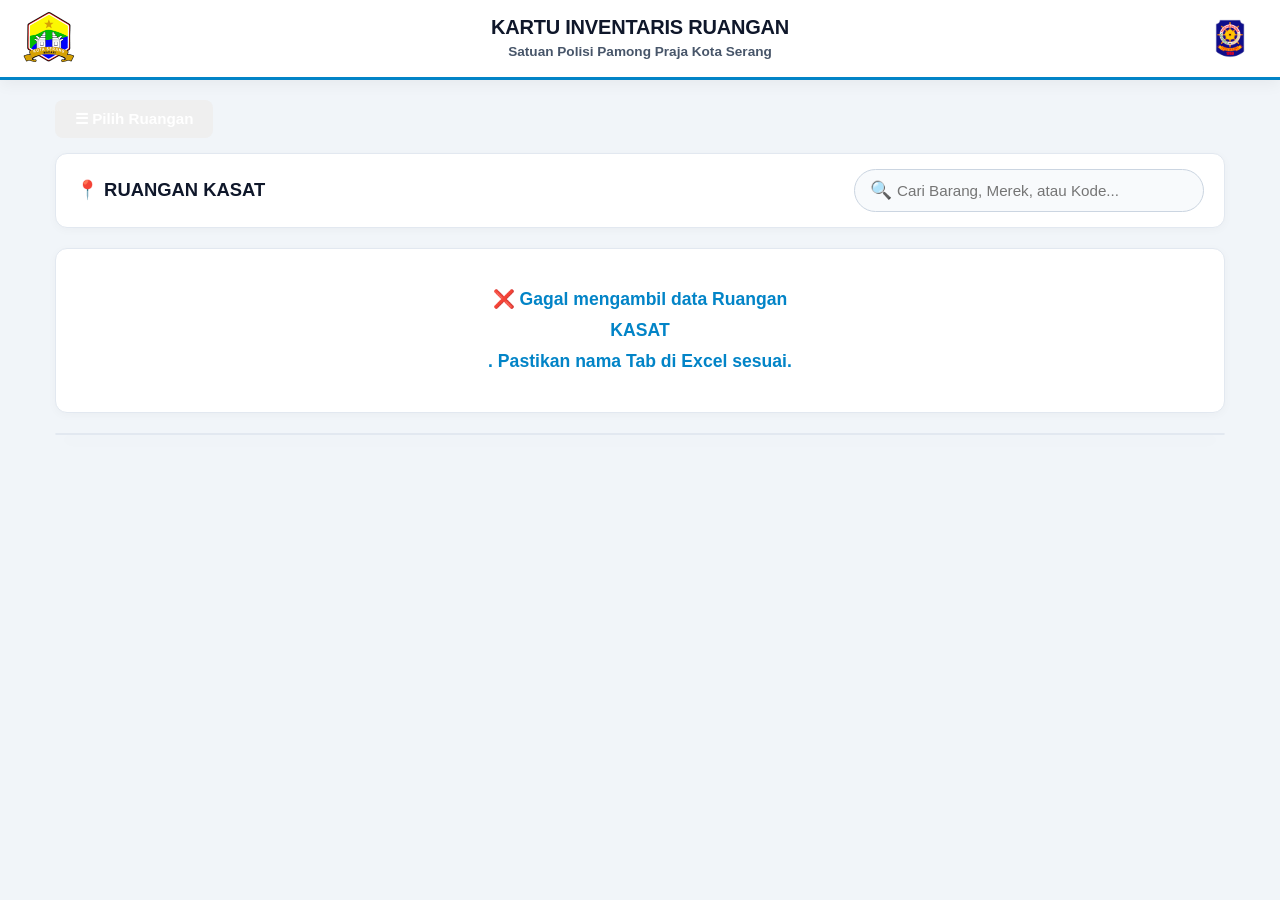
==== commit e75cf2b4: "Update index.html" ====
--- a/index.html
+++ b/index.html
@@ -171,7 +171,7 @@
 
   <header class="site-header">
     <div class="logo-box">
-      <img src="logo.png" alt="Logo Serang">
+      <img src="kotaserang.png" alt="Logo Serang">
     </div>
     <div class="header-title">
       <h1>KARTU INVENTARIS RUANGAN</h1>
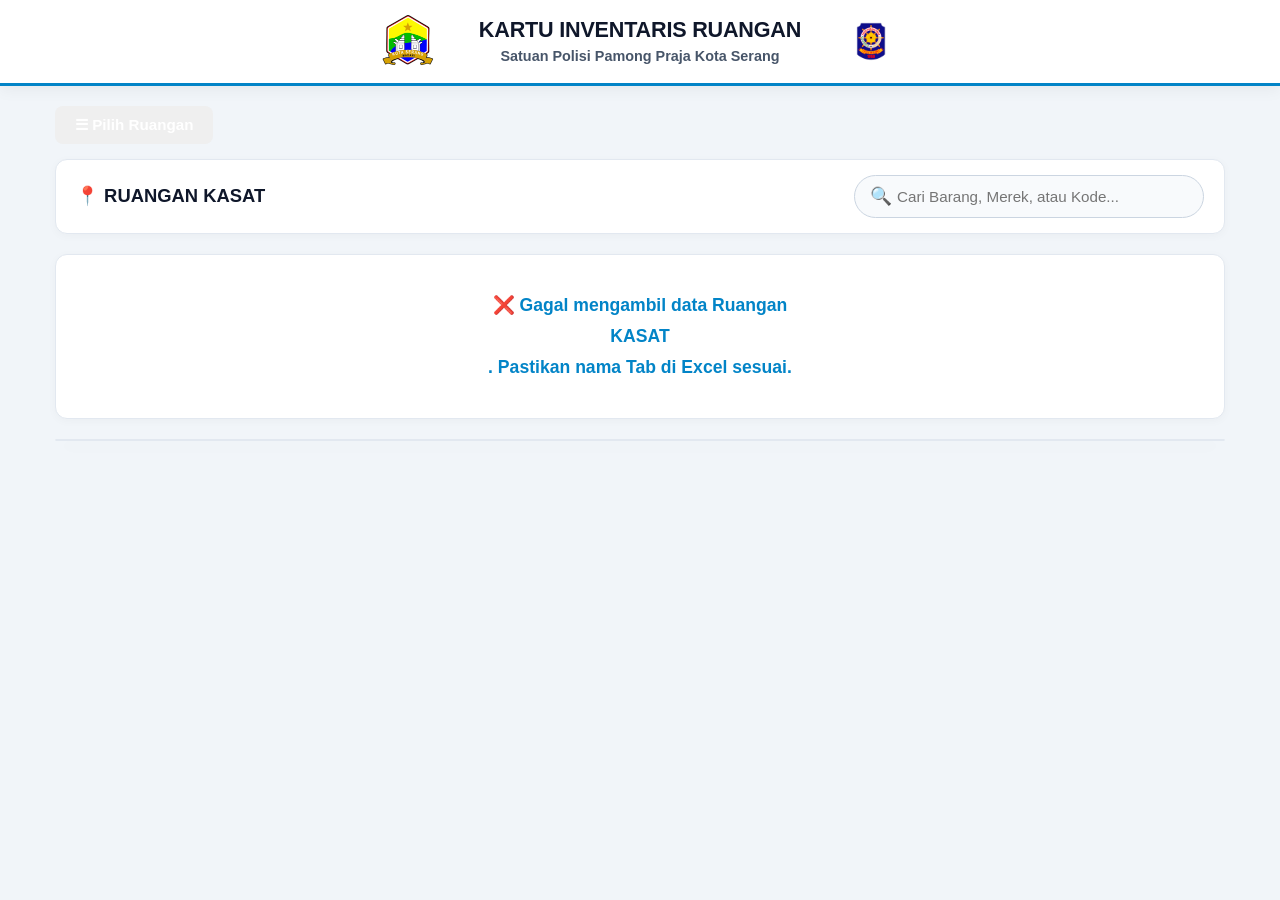
==== commit ac077f62: "Update index.html" ====
--- a/index.html
+++ b/index.html
@@ -10,29 +10,29 @@
     * { margin: 0; padding: 0; box-sizing: border-box; font-family: 'Inter', 'Segoe UI', Tahoma, Geneva, Verdana, sans-serif; }
     body { background-color: #f1f5f9; color: #1e293b; padding-bottom: 40px; -webkit-font-smoothing: antialiased; }
 
-    /* HEADER BERSAMA LOGO (GLASSMORPHISM STICKY) */
+    /* HEADER BERSAMA LOGO (KINI LEBIH MERAPAT DI LAPTOP) */
     .site-header {
       background: rgba(255, 255, 255, 0.95);
       backdrop-filter: blur(8px);
       -webkit-backdrop-filter: blur(8px);
       border-bottom: 3px solid #0284c7;
-      padding: 12px 20px;
+      padding: 15px 20px;
       display: flex;
-      justify-content: space-between;
+      justify-content: center; /* Kunci agar mengumpul di tengah layar */
       align-items: center;
+      gap: 40px; /* Jarak aman antara logo dan teks di laptop */
       box-shadow: 0 4px 15px rgba(0, 0, 0, 0.05);
       margin-bottom: 20px;
       position: sticky;
       top: 0;
       z-index: 1000;
-      gap: 12px;
     }
     .logo-box { flex-shrink: 0; display: flex; align-items: center; justify-content: center; }
     .logo-box img { max-height: 55px; max-width: 60px; object-fit: contain; }
     
-    .header-title { text-align: center; flex: 1; padding: 0; min-width: 0; }
-    .header-title h1 { font-size: 1.25rem; font-weight: 900; color: #0f172a; margin-bottom: 4px; line-height: 1.2; letter-spacing: -0.2px; }
-    .header-title p { font-size: 0.85rem; color: #475569; font-weight: 700; line-height: 1.3; }
+    .header-title { text-align: center; }
+    .header-title h1 { font-size: 1.35rem; font-weight: 900; color: #0f172a; margin-bottom: 4px; line-height: 1.2; letter-spacing: -0.2px; }
+    .header-title p { font-size: 0.9rem; color: #475569; font-weight: 700; line-height: 1.3; }
 
     /* KONTROL UTAMA */
     .kontrol-container { max-width: 1200px; margin: 0 auto; padding: 0 15px; }
@@ -56,37 +56,19 @@
       color: white; border: none; padding: 10px 20px;
       border-radius: 8px; font-size: 0.95rem; font-weight: 700; cursor: pointer;
       display: flex; align-items: center; justify-content: center; gap: 8px; transition: all 0.3s;
-      animation: nyalaRedup 2.5s infinite; /* Memanggil efek nyala redup */
-    }
-    
-    /* Menghentikan efek nyala redup saat tombol disentuh/diklik */
-    .hamburger-btn:hover { 
-      transform: translateY(-2px); 
-      animation: none; 
-      background: #0369a1; 
-      box-shadow: 0 6px 15px rgba(2, 132, 199, 0.3); 
-    }
+      animation: nyalaRedup 2.5s infinite;
+    }
+    .hamburger-btn:hover { transform: translateY(-2px); animation: none; background: #0369a1; box-shadow: 0 6px 15px rgba(2, 132, 199, 0.3); }
     .hamburger-btn:active { transform: translateY(0); }
 
     /* MENU DROPDOWN DENGAN ANIMASI */
     .dropdown-nav {
-      opacity: 0;
-      visibility: hidden;
-      transform: translateY(-15px);
+      opacity: 0; visibility: hidden; transform: translateY(-15px);
       transition: all 0.3s cubic-bezier(0.4, 0, 0.2, 1);
-      position: absolute;
-      top: calc(100% + 8px);
-      left: 0;
-      width: 100%;
-      background: #ffffff;
-      box-shadow: 0 10px 30px rgba(0,0,0,0.15);
-      border-radius: 12px;
-      border: 1px solid #e2e8f0;
-      z-index: 999;
-      padding: 12px;
-      display: grid;
-      grid-template-columns: repeat(auto-fill, minmax(130px, 1fr));
-      gap: 10px;
+      position: absolute; top: calc(100% + 8px); left: 0; width: 100%;
+      background: #ffffff; box-shadow: 0 10px 30px rgba(0,0,0,0.15);
+      border-radius: 12px; border: 1px solid #e2e8f0; z-index: 999; padding: 12px;
+      display: grid; grid-template-columns: repeat(auto-fill, minmax(130px, 1fr)); gap: 10px;
     }
     .dropdown-nav.show { opacity: 1; visibility: visible; transform: translateY(0); }
 
@@ -119,16 +101,15 @@
     .table-responsive {
       width: 100%; max-height: 68vh; overflow-y: auto; overflow-x: auto;
       background: #fff; border-radius: 12px; box-shadow: 0 6px 20px rgba(0,0,0,0.06);
-      border: 1px solid #e2e8f0;
-      -webkit-overflow-scrolling: touch;
+      border: 1px solid #e2e8f0; -webkit-overflow-scrolling: touch;
     }
     
     .tabel-barang { width: 100%; border-collapse: separate; border-spacing: 0; min-width: 1000px; font-size: 11.5px; }
     
     .tabel-barang thead { position: sticky; top: 0; z-index: 100; box-shadow: 0 3px 6px rgba(0,0,0,0.1); }
     .tabel-barang th { 
-      background-color: #0f172a; color: #f8fafc; 
-      font-weight: 700; text-align: center; border-bottom: 1px solid #1e293b; border-right: 1px solid #1e293b; 
+      background-color: #0f172a; color: #f8fafc; font-weight: 700; text-align: center; 
+      border-bottom: 1px solid #1e293b; border-right: 1px solid #1e293b; 
       padding: 12px 8px; letter-spacing: 0.3px; text-transform: uppercase; font-size: 10.5px;
     }
     .tabel-barang th:first-child { border-left: 1px solid #1e293b; }
@@ -151,17 +132,25 @@
     .spinner { border: 4px solid #e2e8f0; border-top: 4px solid #0284c7; border-radius: 50%; width: 30px; height: 30px; animation: spin 1s linear infinite; }
     @keyframes spin { 0% { transform: rotate(0deg); } 100% { transform: rotate(360deg); } }
 
-    /* RESPONSIVE KHUSUS HP (PENYESUAIAN HEADER TUNTAS) */
+    /* RESPONSIVE KHUSUS HP */
     @media (max-width: 600px) {
-      .site-header { padding: 12px 8px; gap: 6px; }
+      .site-header { 
+        padding: 12px 8px; 
+        gap: 6px; 
+        justify-content: space-between; /* Kembali merenggang di HP agar rapi */
+      }
       .logo-box img { max-height: 38px; max-width: 45px; }
+      .header-title { flex: 1; }
       .header-title h1 { font-size: 0.85rem; line-height: 1.2; margin-bottom: 2px; letter-spacing: 0; }
       .header-title p { font-size: 0.65rem; line-height: 1.2; }
+      
       .hamburger-btn { width: 100%; padding: 12px; font-size: 0.95rem; }
       .dropdown-nav { grid-template-columns: repeat(2, 1fr); padding: 10px; gap: 8px; } 
+
       .toolbar-aksi { flex-direction: column; align-items: stretch; padding: 15px; gap: 12px; }
       .search-box { max-width: 100%; }
       .toolbar-aksi h2 { font-size: 1.1rem; justify-content: center; text-align: center; }
+
       .table-responsive { max-height: 60vh; }
       .tabel-barang td { padding: 10px 6px; }
     }
@@ -184,13 +173,11 @@
 
   <div class="kontrol-container">
     
-    <!-- HAMBURGER MENU AREA -->
     <div class="menu-container">
       <button class="hamburger-btn" onclick="toggleMenu()">
         ☰ Pilih Ruangan
       </button>
 
-      <!-- Dropdown Navigasi -->
       <div class="dropdown-nav" id="dropdown-menu">
         <button class="btn-nav active" onclick="gantiRuangan('KASAT', this)">KASAT</button>
         <button class="btn-nav" onclick="gantiRuangan('SEKRETARIS', this)">SEKRETARIS</button>
@@ -208,7 +195,6 @@
       </div>
     </div>
 
-    <!-- PENCARIAN & JUDUL RUANGAN -->
     <div class="toolbar-aksi">
       <h2 id="judul-ruangan">📍 RUANGAN KASAT</h2>
       <div class="search-box">
@@ -258,7 +244,6 @@
       document.getElementById("dropdown-menu").classList.toggle("show");
     }
 
-    // Menutup menu jika klik di luar area
     window.onclick = function(event) {
       if (!event.target.matches('.hamburger-btn')) {
         const dropdowns = document.getElementsByClassName("dropdown-nav");
@@ -373,7 +358,6 @@
       renderTabelHTML(hasilPencarian);
     }
 
-    // Default memuat KASAT
     window.onload = function() {
       tarikDataSheets('KASAT'); 
     };
